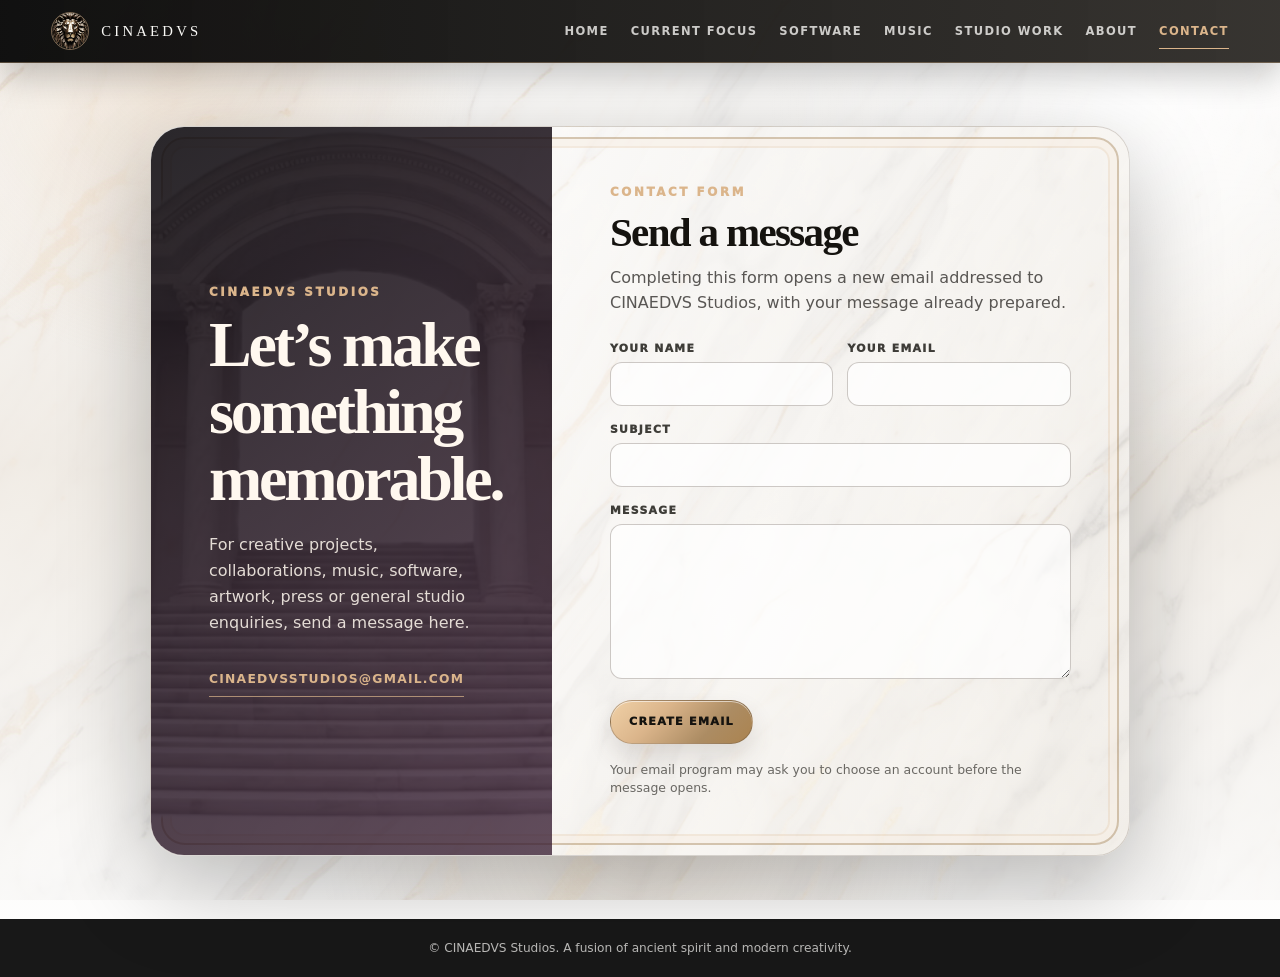
==== contact.html @ 12ac0344 "Add CINAEDVS contact form page" ====
<!doctype html>
<html lang="en">
<head>
  <meta charset="utf-8" />
  <meta name="viewport" content="width=device-width, initial-scale=1" />
  <title>Contact | CINAEDVS Studios</title>
  <meta name="description" content="Contact CINAEDVS Studios about creative projects, software, music, artwork, collaborations and press." />
  <link rel="icon" href="assets/img/cinaedvs/cinaedvs-lion-round.png" />
  <style>
    :root {
      --black: #070707;
      --ink: #15130f;
      --white: #fbfaf7;
      --warm-white: #f2eee8;
      --gold: #ac8c63;
      --light-gold: #dbb58b;
      --old-gold: #ab834f;
      --purple: #63225f;
      --radius-lg: 24px;
      --shadow: 0 30px 90px rgba(0, 0, 0, .26);
    }

    * { box-sizing: border-box; }

    body {
      min-height: 100vh;
      margin: 0;
      color: var(--ink);
      font-family: Inter, ui-sans-serif, system-ui, -apple-system, BlinkMacSystemFont, "Segoe UI", sans-serif;
      background:
        linear-gradient(180deg, rgba(255,255,255,.82), rgba(243,238,231,.88) 48%, rgba(255,255,255,.84)),
        url("assets/img/cinaedvs/cinaedvs-white-marble-gold.jpg") center / cover fixed;
    }

    body::before {
      content: "";
      position: fixed;
      inset: 0;
      z-index: -1;
      pointer-events: none;
      background:
        radial-gradient(circle at 14% 7%, rgba(219,181,139,.28), transparent 22%),
        radial-gradient(circle at 88% 12%, rgba(255,255,255,.88), transparent 26%),
        radial-gradient(circle at 50% 92%, rgba(172,140,99,.17), transparent 31%);
    }

    a { color: inherit; }

    .site-header {
      display: flex;
      align-items: center;
      justify-content: space-between;
      gap: 18px;
      padding: 12px clamp(18px, 4vw, 52px);
      color: var(--white);
      background: linear-gradient(90deg, rgba(7,7,7,.96), rgba(38,35,31,.92));
      border-bottom: 1px solid rgba(219,181,139,.34);
      box-shadow: 0 12px 34px rgba(0,0,0,.22);
    }

    .brand-mark {
      display: inline-flex;
      align-items: center;
      gap: 12px;
      color: var(--white);
      text-decoration: none;
      font-family: Georgia, "Times New Roman", serif;
      font-size: .92rem;
      letter-spacing: .22em;
      text-transform: uppercase;
    }

    .brand-mark img {
      width: 38px;
      height: 38px;
      object-fit: cover;
      border: 1px solid rgba(219,181,139,.5);
      border-radius: 50%;
    }

    .site-nav {
      display: flex;
      flex-wrap: wrap;
      justify-content: flex-end;
      gap: clamp(10px, 2vw, 22px);
      font-size: .72rem;
      font-weight: 900;
      letter-spacing: .12em;
      text-transform: uppercase;
    }

    .site-nav a {
      padding: 10px 0;
      color: rgba(251,250,247,.78);
      border-bottom: 1px solid transparent;
      text-decoration: none;
    }

    .site-nav a:hover,
    .site-nav a:focus-visible,
    .site-nav a[aria-current="page"] {
      color: var(--light-gold);
      border-color: var(--light-gold);
    }

    main {
      width: min(980px, calc(100% - 34px));
      margin: clamp(34px, 7vh, 76px) auto;
    }

    .contact-card {
      position: relative;
      display: grid;
      grid-template-columns: minmax(0, .82fr) minmax(0, 1.18fr);
      overflow: hidden;
      border: 1px solid rgba(74,60,49,.2);
      border-radius: 34px;
      background:
        linear-gradient(120deg, rgba(255,255,255,.92), rgba(245,241,235,.82)),
        url("assets/img/cinaedvs/cinaedvs-white-marble-gold.jpg") center / cover;
      box-shadow: var(--shadow);
    }

    .contact-card::before {
      content: "";
      position: absolute;
      inset: 10px;
      pointer-events: none;
      border: 2px solid rgba(172,140,99,.48);
      border-radius: 24px;
      box-shadow: inset 0 0 0 7px rgba(255,255,255,.42), inset 0 0 0 9px rgba(219,181,139,.23);
    }

    .contact-intro,
    .contact-form-wrap {
      position: relative;
      z-index: 1;
      padding: clamp(28px, 5vw, 58px);
    }

    .contact-intro {
      display: flex;
      flex-direction: column;
      justify-content: center;
      min-height: 600px;
      color: var(--white);
      background:
        linear-gradient(145deg, rgba(12,9,13,.88), rgba(53,26,47,.77)),
        url("assets/img/cinaedvs/olympus-doorway.png") center / cover;
    }

    .eyebrow {
      margin: 0 0 12px;
      color: var(--light-gold);
      font-size: .74rem;
      font-weight: 950;
      letter-spacing: .22em;
      text-transform: uppercase;
    }

    h1, h2 {
      margin: 0;
      font-family: Georgia, "Times New Roman", serif;
      line-height: 1.05;
    }

    h1 {
      max-width: 420px;
      color: #fff8ef;
      font-size: clamp(2.7rem, 5vw, 4.7rem);
      letter-spacing: -.05em;
    }

    .contact-intro p:not(.eyebrow) {
      max-width: 440px;
      margin: 20px 0 0;
      color: rgba(255,248,239,.86);
      font-size: 1rem;
      line-height: 1.62;
    }

    .email-link {
      display: inline-flex;
      width: fit-content;
      margin-top: 26px;
      padding: 10px 0;
      color: var(--light-gold);
      border-bottom: 1px solid rgba(219,181,139,.7);
      font-size: .77rem;
      font-weight: 900;
      letter-spacing: .1em;
      text-decoration: none;
      text-transform: uppercase;
    }

    .contact-form-wrap {
      display: flex;
      flex-direction: column;
      justify-content: center;
    }

    .contact-form-wrap h2 {
      font-size: clamp(1.9rem, 3.2vw, 3.15rem);
      letter-spacing: -.04em;
    }

    .form-intro {
      margin: 12px 0 26px;
      color: rgba(21,19,15,.7);
      line-height: 1.55;
    }

    form { display: grid; gap: 17px; }

    .field-row {
      display: grid;
      grid-template-columns: repeat(2, minmax(0, 1fr));
      gap: 14px;
    }

    label {
      display: grid;
      gap: 7px;
      color: rgba(21,19,15,.82);
      font-size: .68rem;
      font-weight: 950;
      letter-spacing: .12em;
      text-transform: uppercase;
    }

    input, textarea {
      width: 100%;
      border: 1px solid rgba(74,60,49,.27);
      border-radius: 12px;
      outline: none;
      padding: 12px 13px;
      color: var(--ink);
      background: rgba(255,255,255,.72);
      font: inherit;
      font-size: .96rem;
      letter-spacing: normal;
      text-transform: none;
      transition: border-color .18s ease, box-shadow .18s ease, background .18s ease;
    }

    textarea {
      min-height: 155px;
      resize: vertical;
    }

    input:focus, textarea:focus {
      border-color: var(--old-gold);
      background: rgba(255,255,255,.96);
      box-shadow: 0 0 0 4px rgba(172,140,99,.16);
    }

    .hidden-field {
      position: absolute;
      width: 1px;
      height: 1px;
      overflow: hidden;
      clip: rect(0 0 0 0);
      white-space: nowrap;
      clip-path: inset(50%);
    }

    .actions {
      display: flex;
      align-items: center;
      flex-wrap: wrap;
      gap: 14px;
      margin-top: 4px;
    }

    button {
      min-height: 44px;
      padding: 11px 18px;
      cursor: pointer;
      color: var(--ink);
      border: 1px solid rgba(74,60,49,.28);
      border-radius: 999px;
      background: linear-gradient(135deg, #f0d1a7, var(--light-gold) 34%, var(--gold) 70%, var(--old-gold));
      box-shadow: 0 12px 24px rgba(74,60,49,.14), inset 0 1px 0 rgba(255,255,255,.58);
      font: inherit;
      font-size: .7rem;
      font-weight: 950;
      letter-spacing: .11em;
      text-transform: uppercase;
      transition: transform .18s ease, box-shadow .18s ease;
    }

    button:hover, button:focus-visible {
      transform: translateY(-2px);
      box-shadow: 0 16px 30px rgba(74,60,49,.2), inset 0 1px 0 rgba(255,255,255,.66);
    }

    .form-note, .form-status {
      margin: 0;
      color: rgba(21,19,15,.62);
      font-size: .78rem;
      line-height: 1.45;
    }

    .form-status {
      min-height: 1.45em;
      color: #634214;
      font-weight: 700;
    }

    .site-footer {
      padding: 22px 17px;
      color: rgba(251,250,247,.72);
      background: rgba(7,7,7,.93);
      text-align: center;
    }

    .site-footer p { margin: 0; font-size: .76rem; }

    @media (max-width: 820px) {
      .site-header { align-items: flex-start; flex-direction: column; }
      .site-nav { justify-content: flex-start; }
      .contact-card { grid-template-columns: 1fr; }
      .contact-intro { min-height: 360px; }
    }

    @media (max-width: 540px) {
      .brand-mark span { display: none; }
      .site-nav { gap: 12px; font-size: .64rem; }
      .site-nav a { padding: 4px 0; }
      main { width: min(100% - 20px, 980px); margin: 16px auto; }
      .contact-card { border-radius: 24px; }
      .contact-intro, .contact-form-wrap { padding: 34px 26px; }
      .field-row { grid-template-columns: 1fr; }
    }
  </style>
</head>
<body>
  <header class="site-header" aria-label="Primary navigation">
    <a class="brand-mark" href="index.html" aria-label="CINAEDVS Studios home">
      <img src="assets/img/cinaedvs/lionhead-transparent.png" alt="" aria-hidden="true" />
      <span>CINAEDVS</span>
    </a>
    <nav class="site-nav" aria-label="Main sections">
      <a href="index.html">Home</a>
      <a href="index.html#current-focus">Current Focus</a>
      <a href="index.html#software">Software</a>
      <a href="index.html#music">Music</a>
      <a href="index.html#studio-work">Studio Work</a>
      <a href="index.html#about">About</a>
      <a href="contact.html" aria-current="page">Contact</a>
    </nav>
  </header>

  <main>
    <section class="contact-card" aria-labelledby="contact-title">
      <div class="contact-intro">
        <p class="eyebrow">CINAEDVS Studios</p>
        <h1 id="contact-title">Let’s make something memorable.</h1>
        <p>For creative projects, collaborations, music, software, artwork, press or general studio enquiries, send a message here.</p>
        <a class="email-link" href="mailto:cinaedvsstudios@gmail.com">cinaedvsstudios@gmail.com</a>
      </div>

      <div class="contact-form-wrap">
        <p class="eyebrow">Contact form</p>
        <h2>Send a message</h2>
        <p class="form-intro">Completing this form opens a new email addressed to CINAEDVS Studios, with your message already prepared.</p>

        <form id="contact-form">
          <div class="hidden-field" aria-hidden="true">
            <label>Leave this empty <input type="text" name="website" tabindex="-1" autocomplete="off" /></label>
          </div>

          <div class="field-row">
            <label>
              Your name
              <input type="text" name="name" autocomplete="name" required />
            </label>
            <label>
              Your email
              <input type="email" name="email" autocomplete="email" required />
            </label>
          </div>

          <label>
            Subject
            <input type="text" name="subject" required />
          </label>

          <label>
            Message
            <textarea name="message" required></textarea>
          </label>

          <div class="actions">
            <button type="submit">Create email</button>
            <p class="form-status" id="form-status" aria-live="polite"></p>
          </div>
          <p class="form-note">Your email program may ask you to choose an account before the message opens.</p>
        </form>
      </div>
    </section>
  </main>

  <footer class="site-footer">
    <p>© CINAEDVS Studios. A fusion of ancient spirit and modern creativity.</p>
  </footer>

  <script>
    (() => {
      const form = document.querySelector('#contact-form');
      const status = document.querySelector('#form-status');

      form.addEventListener('submit', (event) => {
        event.preventDefault();
        if (!form.reportValidity()) return;

        const data = new FormData(form);
        if (data.get('website')) return;

        const name = data.get('name').trim();
        const email = data.get('email').trim();
        const subject = data.get('subject').trim();
        const message = data.get('message').trim();
        const body = `Name: ${name}\nEmail: ${email}\n\n${message}`;
        const mailto = `mailto:cinaedvsstudios@gmail.com?subject=${encodeURIComponent(subject)}&body=${encodeURIComponent(body)}`;

        status.textContent = 'Opening your email program…';
        window.location.href = mailto;
      });
    })();
  </script>
</body>
</html>
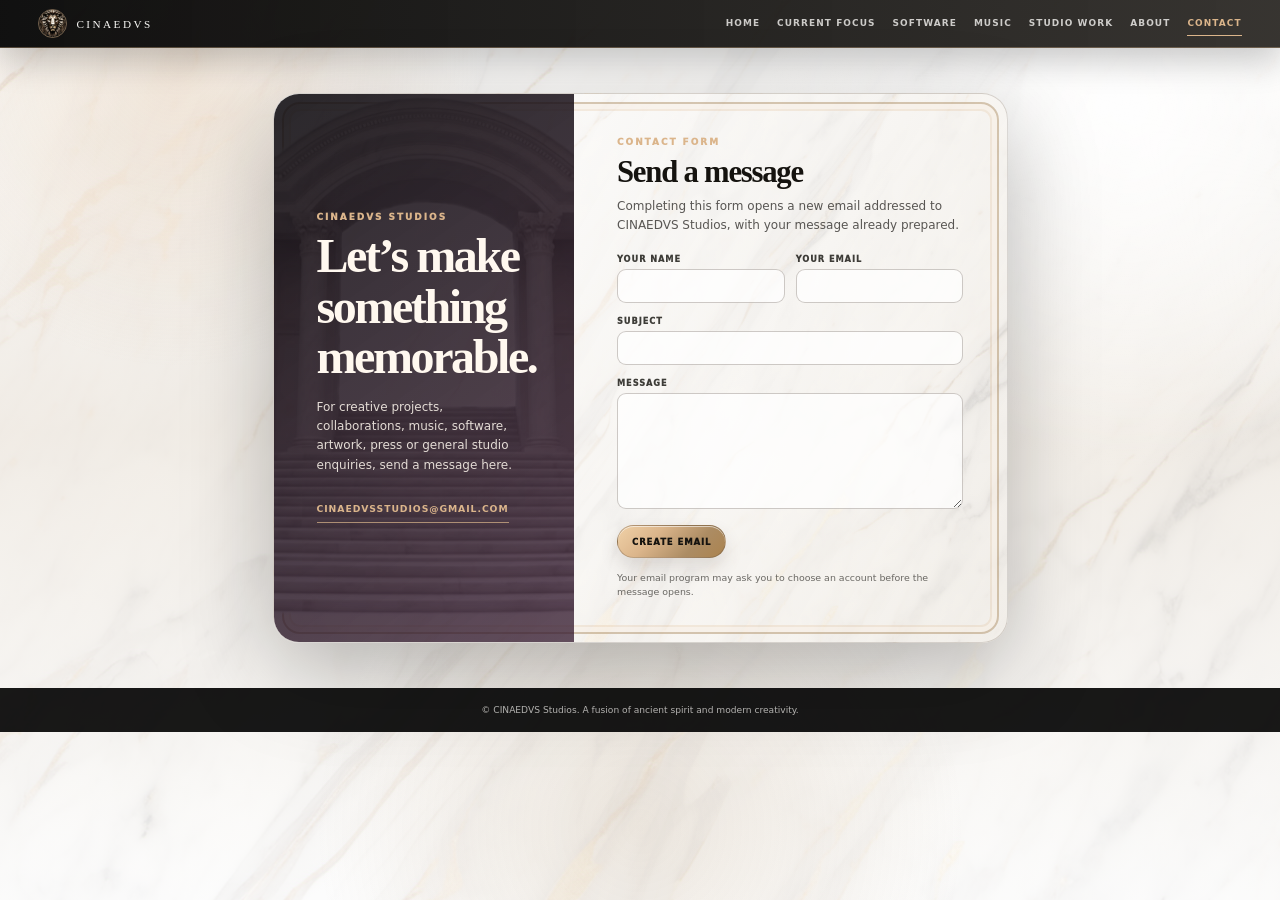
==== commit 39b1fb0d: "Reduce contact page desktop scale by 25 percent" ====
--- a/contact.html
+++ b/contact.html
@@ -11,12 +11,9 @@
       --black: #070707;
       --ink: #15130f;
       --white: #fbfaf7;
-      --warm-white: #f2eee8;
       --gold: #ac8c63;
       --light-gold: #dbb58b;
       --old-gold: #ab834f;
-      --purple: #63225f;
-      --radius-lg: 24px;
       --shadow: 0 30px 90px rgba(0, 0, 0, .26);
     }
 
@@ -50,8 +47,8 @@
       display: flex;
       align-items: center;
       justify-content: space-between;
-      gap: 18px;
-      padding: 12px clamp(18px, 4vw, 52px);
+      gap: 14px;
+      padding: 9px clamp(14px, 3vw, 39px);
       color: var(--white);
       background: linear-gradient(90deg, rgba(7,7,7,.96), rgba(38,35,31,.92));
       border-bottom: 1px solid rgba(219,181,139,.34);
@@ -61,18 +58,18 @@
     .brand-mark {
       display: inline-flex;
       align-items: center;
-      gap: 12px;
+      gap: 9px;
       color: var(--white);
       text-decoration: none;
       font-family: Georgia, "Times New Roman", serif;
-      font-size: .92rem;
+      font-size: .7rem;
       letter-spacing: .22em;
       text-transform: uppercase;
     }
 
     .brand-mark img {
-      width: 38px;
-      height: 38px;
+      width: 29px;
+      height: 29px;
       object-fit: cover;
       border: 1px solid rgba(219,181,139,.5);
       border-radius: 50%;
@@ -82,15 +79,15 @@
       display: flex;
       flex-wrap: wrap;
       justify-content: flex-end;
-      gap: clamp(10px, 2vw, 22px);
-      font-size: .72rem;
+      gap: clamp(8px, 1.5vw, 17px);
+      font-size: .56rem;
       font-weight: 900;
       letter-spacing: .12em;
       text-transform: uppercase;
     }
 
     .site-nav a {
-      padding: 10px 0;
+      padding: 7px 0;
       color: rgba(251,250,247,.78);
       border-bottom: 1px solid transparent;
       text-decoration: none;
@@ -104,8 +101,8 @@
     }
 
     main {
-      width: min(980px, calc(100% - 34px));
-      margin: clamp(34px, 7vh, 76px) auto;
+      width: min(735px, calc(100% - 34px));
+      margin: clamp(25px, 5vh, 57px) auto;
     }
 
     .contact-card {
@@ -114,7 +111,7 @@
       grid-template-columns: minmax(0, .82fr) minmax(0, 1.18fr);
       overflow: hidden;
       border: 1px solid rgba(74,60,49,.2);
-      border-radius: 34px;
+      border-radius: 26px;
       background:
         linear-gradient(120deg, rgba(255,255,255,.92), rgba(245,241,235,.82)),
         url("assets/img/cinaedvs/cinaedvs-white-marble-gold.jpg") center / cover;
@@ -124,25 +121,25 @@
     .contact-card::before {
       content: "";
       position: absolute;
-      inset: 10px;
+      inset: 8px;
       pointer-events: none;
       border: 2px solid rgba(172,140,99,.48);
-      border-radius: 24px;
-      box-shadow: inset 0 0 0 7px rgba(255,255,255,.42), inset 0 0 0 9px rgba(219,181,139,.23);
+      border-radius: 18px;
+      box-shadow: inset 0 0 0 5px rgba(255,255,255,.42), inset 0 0 0 7px rgba(219,181,139,.23);
     }
 
     .contact-intro,
     .contact-form-wrap {
       position: relative;
       z-index: 1;
-      padding: clamp(28px, 5vw, 58px);
+      padding: clamp(21px, 3.75vw, 43px);
     }
 
     .contact-intro {
       display: flex;
       flex-direction: column;
       justify-content: center;
-      min-height: 600px;
+      min-height: 450px;
       color: var(--white);
       background:
         linear-gradient(145deg, rgba(12,9,13,.88), rgba(53,26,47,.77)),
@@ -150,9 +147,9 @@
     }
 
     .eyebrow {
-      margin: 0 0 12px;
+      margin: 0 0 9px;
       color: var(--light-gold);
-      font-size: .74rem;
+      font-size: .56rem;
       font-weight: 950;
       letter-spacing: .22em;
       text-transform: uppercase;
@@ -165,28 +162,28 @@
     }
 
     h1 {
-      max-width: 420px;
+      max-width: 315px;
       color: #fff8ef;
-      font-size: clamp(2.7rem, 5vw, 4.7rem);
+      font-size: clamp(2.05rem, 3.75vw, 3.52rem);
       letter-spacing: -.05em;
     }
 
     .contact-intro p:not(.eyebrow) {
-      max-width: 440px;
-      margin: 20px 0 0;
+      max-width: 330px;
+      margin: 15px 0 0;
       color: rgba(255,248,239,.86);
-      font-size: 1rem;
+      font-size: .75rem;
       line-height: 1.62;
     }
 
     .email-link {
       display: inline-flex;
       width: fit-content;
-      margin-top: 26px;
-      padding: 10px 0;
+      margin-top: 20px;
+      padding: 8px 0;
       color: var(--light-gold);
       border-bottom: 1px solid rgba(219,181,139,.7);
-      font-size: .77rem;
+      font-size: .58rem;
       font-weight: 900;
       letter-spacing: .1em;
       text-decoration: none;
@@ -200,29 +197,30 @@
     }
 
     .contact-form-wrap h2 {
-      font-size: clamp(1.9rem, 3.2vw, 3.15rem);
+      font-size: clamp(1.43rem, 2.4vw, 2.36rem);
       letter-spacing: -.04em;
     }
 
     .form-intro {
-      margin: 12px 0 26px;
+      margin: 9px 0 20px;
       color: rgba(21,19,15,.7);
+      font-size: .75rem;
       line-height: 1.55;
     }
 
-    form { display: grid; gap: 17px; }
+    form { display: grid; gap: 13px; }
 
     .field-row {
       display: grid;
       grid-template-columns: repeat(2, minmax(0, 1fr));
-      gap: 14px;
+      gap: 11px;
     }
 
     label {
       display: grid;
-      gap: 7px;
+      gap: 5px;
       color: rgba(21,19,15,.82);
-      font-size: .68rem;
+      font-size: .51rem;
       font-weight: 950;
       letter-spacing: .12em;
       text-transform: uppercase;
@@ -231,27 +229,27 @@
     input, textarea {
       width: 100%;
       border: 1px solid rgba(74,60,49,.27);
-      border-radius: 12px;
+      border-radius: 9px;
       outline: none;
-      padding: 12px 13px;
+      padding: 9px 10px;
       color: var(--ink);
       background: rgba(255,255,255,.72);
       font: inherit;
-      font-size: .96rem;
+      font-size: .72rem;
       letter-spacing: normal;
       text-transform: none;
       transition: border-color .18s ease, box-shadow .18s ease, background .18s ease;
     }
 
     textarea {
-      min-height: 155px;
+      min-height: 116px;
       resize: vertical;
     }
 
     input:focus, textarea:focus {
       border-color: var(--old-gold);
       background: rgba(255,255,255,.96);
-      box-shadow: 0 0 0 4px rgba(172,140,99,.16);
+      box-shadow: 0 0 0 3px rgba(172,140,99,.16);
     }
 
     .hidden-field {
@@ -268,21 +266,21 @@
       display: flex;
       align-items: center;
       flex-wrap: wrap;
-      gap: 14px;
-      margin-top: 4px;
+      gap: 11px;
+      margin-top: 3px;
     }
 
     button {
-      min-height: 44px;
-      padding: 11px 18px;
+      min-height: 33px;
+      padding: 8px 14px;
       cursor: pointer;
       color: var(--ink);
       border: 1px solid rgba(74,60,49,.28);
       border-radius: 999px;
       background: linear-gradient(135deg, #f0d1a7, var(--light-gold) 34%, var(--gold) 70%, var(--old-gold));
-      box-shadow: 0 12px 24px rgba(74,60,49,.14), inset 0 1px 0 rgba(255,255,255,.58);
+      box-shadow: 0 9px 18px rgba(74,60,49,.14), inset 0 1px 0 rgba(255,255,255,.58);
       font: inherit;
-      font-size: .7rem;
+      font-size: .53rem;
       font-weight: 950;
       letter-spacing: .11em;
       text-transform: uppercase;
@@ -291,13 +289,13 @@
 
     button:hover, button:focus-visible {
       transform: translateY(-2px);
-      box-shadow: 0 16px 30px rgba(74,60,49,.2), inset 0 1px 0 rgba(255,255,255,.66);
+      box-shadow: 0 12px 23px rgba(74,60,49,.2), inset 0 1px 0 rgba(255,255,255,.66);
     }
 
     .form-note, .form-status {
       margin: 0;
       color: rgba(21,19,15,.62);
-      font-size: .78rem;
+      font-size: .59rem;
       line-height: 1.45;
     }
 
@@ -308,19 +306,35 @@
     }
 
     .site-footer {
-      padding: 22px 17px;
+      padding: 17px 13px;
       color: rgba(251,250,247,.72);
       background: rgba(7,7,7,.93);
       text-align: center;
     }
 
-    .site-footer p { margin: 0; font-size: .76rem; }
+    .site-footer p { margin: 0; font-size: .57rem; }
 
     @media (max-width: 820px) {
       .site-header { align-items: flex-start; flex-direction: column; }
       .site-nav { justify-content: flex-start; }
-      .contact-card { grid-template-columns: 1fr; }
+      main { width: min(980px, calc(100% - 34px)); margin: clamp(34px, 7vh, 76px) auto; }
+      .contact-card { grid-template-columns: 1fr; border-radius: 34px; }
+      .contact-card::before { inset: 10px; border-radius: 24px; }
+      .contact-intro, .contact-form-wrap { padding: clamp(28px, 5vw, 58px); }
       .contact-intro { min-height: 360px; }
+      h1 { max-width: 420px; font-size: clamp(2.7rem, 5vw, 4.7rem); }
+      .contact-intro p:not(.eyebrow), .form-intro { font-size: 1rem; }
+      .eyebrow { font-size: .74rem; }
+      .contact-form-wrap h2 { font-size: clamp(1.9rem, 3.2vw, 3.15rem); }
+      form { gap: 17px; }
+      .field-row { gap: 14px; }
+      label { gap: 7px; font-size: .68rem; }
+      input, textarea { padding: 12px 13px; font-size: .96rem; border-radius: 12px; }
+      textarea { min-height: 155px; }
+      button { min-height: 44px; padding: 11px 18px; font-size: .7rem; }
+      .form-note, .form-status { font-size: .78rem; }
+      .site-footer { padding: 22px 17px; }
+      .site-footer p { font-size: .76rem; }
     }
 
     @media (max-width: 540px) {
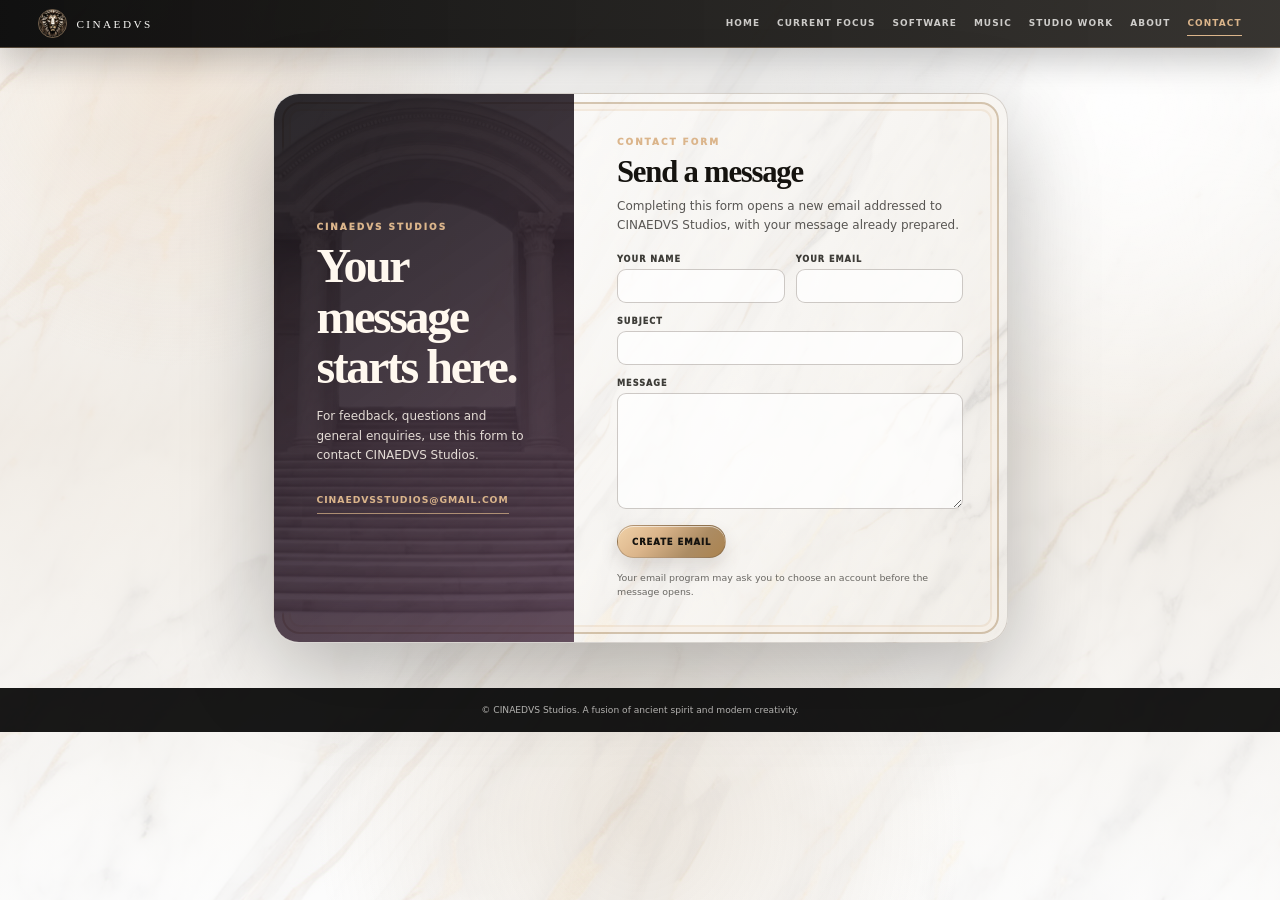
==== commit 3286d0d5: "Restore contact page with updated headline and enquiry copy" ====
--- a/contact.html
+++ b/contact.html
@@ -1,445 +1,67 @@
 <!doctype html>
 <html lang="en">
 <head>
-  <meta charset="utf-8" />
-  <meta name="viewport" content="width=device-width, initial-scale=1" />
+  <meta charset="utf-8">
+  <meta name="viewport" content="width=device-width, initial-scale=1">
   <title>Contact | CINAEDVS Studios</title>
-  <meta name="description" content="Contact CINAEDVS Studios about creative projects, software, music, artwork, collaborations and press." />
-  <link rel="icon" href="assets/img/cinaedvs/cinaedvs-lion-round.png" />
+  <meta name="description" content="Contact CINAEDVS Studios for feedback, questions and general enquiries.">
+  <link rel="icon" href="assets/img/cinaedvs/cinaedvs-lion-round.png">
   <style>
-    :root {
-      --black: #070707;
-      --ink: #15130f;
-      --white: #fbfaf7;
-      --gold: #ac8c63;
-      --light-gold: #dbb58b;
-      --old-gold: #ab834f;
-      --shadow: 0 30px 90px rgba(0, 0, 0, .26);
-    }
-
-    * { box-sizing: border-box; }
-
-    body {
-      min-height: 100vh;
-      margin: 0;
-      color: var(--ink);
-      font-family: Inter, ui-sans-serif, system-ui, -apple-system, BlinkMacSystemFont, "Segoe UI", sans-serif;
-      background:
-        linear-gradient(180deg, rgba(255,255,255,.82), rgba(243,238,231,.88) 48%, rgba(255,255,255,.84)),
-        url("assets/img/cinaedvs/cinaedvs-white-marble-gold.jpg") center / cover fixed;
-    }
-
-    body::before {
-      content: "";
-      position: fixed;
-      inset: 0;
-      z-index: -1;
-      pointer-events: none;
-      background:
-        radial-gradient(circle at 14% 7%, rgba(219,181,139,.28), transparent 22%),
-        radial-gradient(circle at 88% 12%, rgba(255,255,255,.88), transparent 26%),
-        radial-gradient(circle at 50% 92%, rgba(172,140,99,.17), transparent 31%);
-    }
-
-    a { color: inherit; }
-
-    .site-header {
-      display: flex;
-      align-items: center;
-      justify-content: space-between;
-      gap: 14px;
-      padding: 9px clamp(14px, 3vw, 39px);
-      color: var(--white);
-      background: linear-gradient(90deg, rgba(7,7,7,.96), rgba(38,35,31,.92));
-      border-bottom: 1px solid rgba(219,181,139,.34);
-      box-shadow: 0 12px 34px rgba(0,0,0,.22);
-    }
-
-    .brand-mark {
-      display: inline-flex;
-      align-items: center;
-      gap: 9px;
-      color: var(--white);
-      text-decoration: none;
-      font-family: Georgia, "Times New Roman", serif;
-      font-size: .7rem;
-      letter-spacing: .22em;
-      text-transform: uppercase;
-    }
-
-    .brand-mark img {
-      width: 29px;
-      height: 29px;
-      object-fit: cover;
-      border: 1px solid rgba(219,181,139,.5);
-      border-radius: 50%;
-    }
-
-    .site-nav {
-      display: flex;
-      flex-wrap: wrap;
-      justify-content: flex-end;
-      gap: clamp(8px, 1.5vw, 17px);
-      font-size: .56rem;
-      font-weight: 900;
-      letter-spacing: .12em;
-      text-transform: uppercase;
-    }
-
-    .site-nav a {
-      padding: 7px 0;
-      color: rgba(251,250,247,.78);
-      border-bottom: 1px solid transparent;
-      text-decoration: none;
-    }
-
-    .site-nav a:hover,
-    .site-nav a:focus-visible,
-    .site-nav a[aria-current="page"] {
-      color: var(--light-gold);
-      border-color: var(--light-gold);
-    }
-
-    main {
-      width: min(735px, calc(100% - 34px));
-      margin: clamp(25px, 5vh, 57px) auto;
-    }
-
-    .contact-card {
-      position: relative;
-      display: grid;
-      grid-template-columns: minmax(0, .82fr) minmax(0, 1.18fr);
-      overflow: hidden;
-      border: 1px solid rgba(74,60,49,.2);
-      border-radius: 26px;
-      background:
-        linear-gradient(120deg, rgba(255,255,255,.92), rgba(245,241,235,.82)),
-        url("assets/img/cinaedvs/cinaedvs-white-marble-gold.jpg") center / cover;
-      box-shadow: var(--shadow);
-    }
-
-    .contact-card::before {
-      content: "";
-      position: absolute;
-      inset: 8px;
-      pointer-events: none;
-      border: 2px solid rgba(172,140,99,.48);
-      border-radius: 18px;
-      box-shadow: inset 0 0 0 5px rgba(255,255,255,.42), inset 0 0 0 7px rgba(219,181,139,.23);
-    }
-
-    .contact-intro,
-    .contact-form-wrap {
-      position: relative;
-      z-index: 1;
-      padding: clamp(21px, 3.75vw, 43px);
-    }
-
-    .contact-intro {
-      display: flex;
-      flex-direction: column;
-      justify-content: center;
-      min-height: 450px;
-      color: var(--white);
-      background:
-        linear-gradient(145deg, rgba(12,9,13,.88), rgba(53,26,47,.77)),
-        url("assets/img/cinaedvs/olympus-doorway.png") center / cover;
-    }
-
-    .eyebrow {
-      margin: 0 0 9px;
-      color: var(--light-gold);
-      font-size: .56rem;
-      font-weight: 950;
-      letter-spacing: .22em;
-      text-transform: uppercase;
-    }
-
-    h1, h2 {
-      margin: 0;
-      font-family: Georgia, "Times New Roman", serif;
-      line-height: 1.05;
-    }
-
-    h1 {
-      max-width: 315px;
-      color: #fff8ef;
-      font-size: clamp(2.05rem, 3.75vw, 3.52rem);
-      letter-spacing: -.05em;
-    }
-
-    .contact-intro p:not(.eyebrow) {
-      max-width: 330px;
-      margin: 15px 0 0;
-      color: rgba(255,248,239,.86);
-      font-size: .75rem;
-      line-height: 1.62;
-    }
-
-    .email-link {
-      display: inline-flex;
-      width: fit-content;
-      margin-top: 20px;
-      padding: 8px 0;
-      color: var(--light-gold);
-      border-bottom: 1px solid rgba(219,181,139,.7);
-      font-size: .58rem;
-      font-weight: 900;
-      letter-spacing: .1em;
-      text-decoration: none;
-      text-transform: uppercase;
-    }
-
-    .contact-form-wrap {
-      display: flex;
-      flex-direction: column;
-      justify-content: center;
-    }
-
-    .contact-form-wrap h2 {
-      font-size: clamp(1.43rem, 2.4vw, 2.36rem);
-      letter-spacing: -.04em;
-    }
-
-    .form-intro {
-      margin: 9px 0 20px;
-      color: rgba(21,19,15,.7);
-      font-size: .75rem;
-      line-height: 1.55;
-    }
-
-    form { display: grid; gap: 13px; }
-
-    .field-row {
-      display: grid;
-      grid-template-columns: repeat(2, minmax(0, 1fr));
-      gap: 11px;
-    }
-
-    label {
-      display: grid;
-      gap: 5px;
-      color: rgba(21,19,15,.82);
-      font-size: .51rem;
-      font-weight: 950;
-      letter-spacing: .12em;
-      text-transform: uppercase;
-    }
-
-    input, textarea {
-      width: 100%;
-      border: 1px solid rgba(74,60,49,.27);
-      border-radius: 9px;
-      outline: none;
-      padding: 9px 10px;
-      color: var(--ink);
-      background: rgba(255,255,255,.72);
-      font: inherit;
-      font-size: .72rem;
-      letter-spacing: normal;
-      text-transform: none;
-      transition: border-color .18s ease, box-shadow .18s ease, background .18s ease;
-    }
-
-    textarea {
-      min-height: 116px;
-      resize: vertical;
-    }
-
-    input:focus, textarea:focus {
-      border-color: var(--old-gold);
-      background: rgba(255,255,255,.96);
-      box-shadow: 0 0 0 3px rgba(172,140,99,.16);
-    }
-
-    .hidden-field {
-      position: absolute;
-      width: 1px;
-      height: 1px;
-      overflow: hidden;
-      clip: rect(0 0 0 0);
-      white-space: nowrap;
-      clip-path: inset(50%);
-    }
-
-    .actions {
-      display: flex;
-      align-items: center;
-      flex-wrap: wrap;
-      gap: 11px;
-      margin-top: 3px;
-    }
-
-    button {
-      min-height: 33px;
-      padding: 8px 14px;
-      cursor: pointer;
-      color: var(--ink);
-      border: 1px solid rgba(74,60,49,.28);
-      border-radius: 999px;
-      background: linear-gradient(135deg, #f0d1a7, var(--light-gold) 34%, var(--gold) 70%, var(--old-gold));
-      box-shadow: 0 9px 18px rgba(74,60,49,.14), inset 0 1px 0 rgba(255,255,255,.58);
-      font: inherit;
-      font-size: .53rem;
-      font-weight: 950;
-      letter-spacing: .11em;
-      text-transform: uppercase;
-      transition: transform .18s ease, box-shadow .18s ease;
-    }
-
-    button:hover, button:focus-visible {
-      transform: translateY(-2px);
-      box-shadow: 0 12px 23px rgba(74,60,49,.2), inset 0 1px 0 rgba(255,255,255,.66);
-    }
-
-    .form-note, .form-status {
-      margin: 0;
-      color: rgba(21,19,15,.62);
-      font-size: .59rem;
-      line-height: 1.45;
-    }
-
-    .form-status {
-      min-height: 1.45em;
-      color: #634214;
-      font-weight: 700;
-    }
-
-    .site-footer {
-      padding: 17px 13px;
-      color: rgba(251,250,247,.72);
-      background: rgba(7,7,7,.93);
-      text-align: center;
-    }
-
-    .site-footer p { margin: 0; font-size: .57rem; }
-
-    @media (max-width: 820px) {
-      .site-header { align-items: flex-start; flex-direction: column; }
-      .site-nav { justify-content: flex-start; }
-      main { width: min(980px, calc(100% - 34px)); margin: clamp(34px, 7vh, 76px) auto; }
-      .contact-card { grid-template-columns: 1fr; border-radius: 34px; }
-      .contact-card::before { inset: 10px; border-radius: 24px; }
-      .contact-intro, .contact-form-wrap { padding: clamp(28px, 5vw, 58px); }
-      .contact-intro { min-height: 360px; }
-      h1 { max-width: 420px; font-size: clamp(2.7rem, 5vw, 4.7rem); }
-      .contact-intro p:not(.eyebrow), .form-intro { font-size: 1rem; }
-      .eyebrow { font-size: .74rem; }
-      .contact-form-wrap h2 { font-size: clamp(1.9rem, 3.2vw, 3.15rem); }
-      form { gap: 17px; }
-      .field-row { gap: 14px; }
-      label { gap: 7px; font-size: .68rem; }
-      input, textarea { padding: 12px 13px; font-size: .96rem; border-radius: 12px; }
-      textarea { min-height: 155px; }
-      button { min-height: 44px; padding: 11px 18px; font-size: .7rem; }
-      .form-note, .form-status { font-size: .78rem; }
-      .site-footer { padding: 22px 17px; }
-      .site-footer p { font-size: .76rem; }
-    }
-
-    @media (max-width: 540px) {
-      .brand-mark span { display: none; }
-      .site-nav { gap: 12px; font-size: .64rem; }
-      .site-nav a { padding: 4px 0; }
-      main { width: min(100% - 20px, 980px); margin: 16px auto; }
-      .contact-card { border-radius: 24px; }
-      .contact-intro, .contact-form-wrap { padding: 34px 26px; }
-      .field-row { grid-template-columns: 1fr; }
-    }
+    :root{--ink:#15130f;--white:#fbfaf7;--gold:#ac8c63;--light-gold:#dbb58b;--old-gold:#ab834f;--shadow:0 30px 90px rgba(0,0,0,.26)}
+    *{box-sizing:border-box} body{min-height:100vh;margin:0;color:var(--ink);font-family:Inter,ui-sans-serif,system-ui,-apple-system,BlinkMacSystemFont,"Segoe UI",sans-serif;background:linear-gradient(180deg,rgba(255,255,255,.82),rgba(243,238,231,.88) 48%,rgba(255,255,255,.84)),url("assets/img/cinaedvs/cinaedvs-white-marble-gold.jpg") center/cover fixed} body:before{content:"";position:fixed;inset:0;z-index:-1;pointer-events:none;background:radial-gradient(circle at 14% 7%,rgba(219,181,139,.28),transparent 22%),radial-gradient(circle at 88% 12%,rgba(255,255,255,.88),transparent 26%),radial-gradient(circle at 50% 92%,rgba(172,140,99,.17),transparent 31%)} a{color:inherit}
+    .site-header{display:flex;align-items:center;justify-content:space-between;gap:14px;padding:9px clamp(14px,3vw,39px);color:var(--white);background:linear-gradient(90deg,rgba(7,7,7,.96),rgba(38,35,31,.92));border-bottom:1px solid rgba(219,181,139,.34);box-shadow:0 12px 34px rgba(0,0,0,.22)} .brand-mark{display:inline-flex;align-items:center;gap:9px;color:var(--white);text-decoration:none;font-family:Georgia,"Times New Roman",serif;font-size:.7rem;letter-spacing:.22em;text-transform:uppercase}.brand-mark img{width:29px;height:29px;object-fit:cover;border:1px solid rgba(219,181,139,.5);border-radius:50%}.site-nav{display:flex;flex-wrap:wrap;justify-content:flex-end;gap:clamp(8px,1.5vw,17px);font-size:.56rem;font-weight:900;letter-spacing:.12em;text-transform:uppercase}.site-nav a{padding:7px 0;color:rgba(251,250,247,.78);border-bottom:1px solid transparent;text-decoration:none}.site-nav a:hover,.site-nav a:focus-visible,.site-nav a[aria-current=page]{color:var(--light-gold);border-color:var(--light-gold)}
+    main{width:min(735px,calc(100% - 34px));margin:clamp(25px,5vh,57px) auto}.contact-card{position:relative;display:grid;grid-template-columns:minmax(0,.82fr) minmax(0,1.18fr);overflow:hidden;border:1px solid rgba(74,60,49,.2);border-radius:26px;background:linear-gradient(120deg,rgba(255,255,255,.92),rgba(245,241,235,.82)),url("assets/img/cinaedvs/cinaedvs-white-marble-gold.jpg") center/cover;box-shadow:var(--shadow)}.contact-card:before{content:"";position:absolute;inset:8px;pointer-events:none;border:2px solid rgba(172,140,99,.48);border-radius:18px;box-shadow:inset 0 0 0 5px rgba(255,255,255,.42),inset 0 0 0 7px rgba(219,181,139,.23)}.contact-intro,.contact-form-wrap{position:relative;z-index:1;padding:clamp(21px,3.75vw,43px)}.contact-intro{display:flex;flex-direction:column;justify-content:center;min-height:450px;color:var(--white);background:linear-gradient(145deg,rgba(12,9,13,.88),rgba(53,26,47,.77)),url("assets/img/cinaedvs/olympus-doorway.png") center/cover}
+    .eyebrow{margin:0 0 9px;color:var(--light-gold);font-size:.56rem;font-weight:950;letter-spacing:.22em;text-transform:uppercase}h1,h2{margin:0;font-family:Georgia,"Times New Roman",serif;line-height:1.05}h1{max-width:315px;color:#fff8ef;font-size:clamp(2.05rem,3.75vw,3.52rem);letter-spacing:-.05em}.contact-intro p:not(.eyebrow){max-width:330px;margin:15px 0 0;color:rgba(255,248,239,.86);font-size:.75rem;line-height:1.62}.email-link{display:inline-flex;width:fit-content;margin-top:20px;padding:8px 0;color:var(--light-gold);border-bottom:1px solid rgba(219,181,139,.7);font-size:.58rem;font-weight:900;letter-spacing:.1em;text-decoration:none;text-transform:uppercase}
+    .contact-form-wrap{display:flex;flex-direction:column;justify-content:center}.contact-form-wrap h2{font-size:clamp(1.43rem,2.4vw,2.36rem);letter-spacing:-.04em}.form-intro{margin:9px 0 20px;color:rgba(21,19,15,.7);font-size:.75rem;line-height:1.55}form{display:grid;gap:13px}.field-row{display:grid;grid-template-columns:repeat(2,minmax(0,1fr));gap:11px}label{display:grid;gap:5px;color:rgba(21,19,15,.82);font-size:.51rem;font-weight:950;letter-spacing:.12em;text-transform:uppercase}input,textarea{width:100%;border:1px solid rgba(74,60,49,.27);border-radius:9px;outline:none;padding:9px 10px;color:var(--ink);background:rgba(255,255,255,.72);font:inherit;font-size:.72rem;letter-spacing:normal;text-transform:none;transition:border-color .18s ease,box-shadow .18s ease,background .18s ease}textarea{min-height:116px;resize:vertical}input:focus,textarea:focus{border-color:var(--old-gold);background:rgba(255,255,255,.96);box-shadow:0 0 0 3px rgba(172,140,99,.16)}.hidden-field{position:absolute;width:1px;height:1px;overflow:hidden;clip:rect(0 0 0 0);white-space:nowrap;clip-path:inset(50%)}.actions{display:flex;align-items:center;flex-wrap:wrap;gap:11px;margin-top:3px}button{min-height:33px;padding:8px 14px;cursor:pointer;color:var(--ink);border:1px solid rgba(74,60,49,.28);border-radius:999px;background:linear-gradient(135deg,#f0d1a7,var(--light-gold) 34%,var(--gold) 70%,var(--old-gold));box-shadow:0 9px 18px rgba(74,60,49,.14),inset 0 1px 0 rgba(255,255,255,.58);font:inherit;font-size:.53rem;font-weight:950;letter-spacing:.11em;text-transform:uppercase;transition:transform .18s ease,box-shadow .18s ease}button:hover,button:focus-visible{transform:translateY(-2px);box-shadow:0 12px 23px rgba(74,60,49,.2),inset 0 1px 0 rgba(255,255,255,.66)}.form-note,.form-status{margin:0;color:rgba(21,19,15,.62);font-size:.59rem;line-height:1.45}.form-status{min-height:1.45em;color:#634214;font-weight:700}.site-footer{padding:17px 13px;color:rgba(251,250,247,.72);background:rgba(7,7,7,.93);text-align:center}.site-footer p{margin:0;font-size:.57rem}
+    @media(max-width:820px){.site-header{align-items:flex-start;flex-direction:column}.site-nav{justify-content:flex-start}main{width:min(980px,calc(100% - 34px));margin:clamp(34px,7vh,76px) auto}.contact-card{grid-template-columns:1fr;border-radius:34px}.contact-card:before{inset:10px;border-radius:24px}.contact-intro,.contact-form-wrap{padding:clamp(28px,5vw,58px)}.contact-intro{min-height:360px}h1{max-width:420px;font-size:clamp(2.7rem,5vw,4.7rem)}.contact-intro p:not(.eyebrow),.form-intro{font-size:1rem}.eyebrow{font-size:.74rem}.contact-form-wrap h2{font-size:clamp(1.9rem,3.2vw,3.15rem)}form{gap:17px}.field-row{gap:14px}label{gap:7px;font-size:.68rem}input,textarea{padding:12px 13px;font-size:.96rem;border-radius:12px}textarea{min-height:155px}button{min-height:44px;padding:11px 18px;font-size:.7rem}.form-note,.form-status{font-size:.78rem}.site-footer{padding:22px 17px}.site-footer p{font-size:.76rem}}
+    @media(max-width:540px){.brand-mark span{display:none}.site-nav{gap:12px;font-size:.64rem}.site-nav a{padding:4px 0}main{width:min(100% - 20px,980px);margin:16px auto}.contact-card{border-radius:24px}.contact-intro,.contact-form-wrap{padding:34px 26px}.field-row{grid-template-columns:1fr}}
   </style>
 </head>
 <body>
   <header class="site-header" aria-label="Primary navigation">
-    <a class="brand-mark" href="index.html" aria-label="CINAEDVS Studios home">
-      <img src="assets/img/cinaedvs/lionhead-transparent.png" alt="" aria-hidden="true" />
-      <span>CINAEDVS</span>
-    </a>
-    <nav class="site-nav" aria-label="Main sections">
-      <a href="index.html">Home</a>
-      <a href="index.html#current-focus">Current Focus</a>
-      <a href="index.html#software">Software</a>
-      <a href="index.html#music">Music</a>
-      <a href="index.html#studio-work">Studio Work</a>
-      <a href="index.html#about">About</a>
-      <a href="contact.html" aria-current="page">Contact</a>
-    </nav>
+    <a class="brand-mark" href="index.html" aria-label="CINAEDVS Studios home"><img src="assets/img/cinaedvs/lionhead-transparent.png" alt="" aria-hidden="true"><span>CINAEDVS</span></a>
+    <nav class="site-nav" aria-label="Main sections"><a href="index.html">Home</a><a href="index.html#current-focus">Current Focus</a><a href="index.html#software">Software</a><a href="index.html#music">Music</a><a href="index.html#studio-work">Studio Work</a><a href="index.html#about">About</a><a href="contact.html" aria-current="page">Contact</a></nav>
   </header>
-
   <main>
     <section class="contact-card" aria-labelledby="contact-title">
       <div class="contact-intro">
         <p class="eyebrow">CINAEDVS Studios</p>
-        <h1 id="contact-title">Let’s make something memorable.</h1>
-        <p>For creative projects, collaborations, music, software, artwork, press or general studio enquiries, send a message here.</p>
+        <h1 id="contact-title">Your message starts here.</h1>
+        <p>For feedback, questions and general enquiries, use this form to contact CINAEDVS Studios.</p>
         <a class="email-link" href="mailto:cinaedvsstudios@gmail.com">cinaedvsstudios@gmail.com</a>
       </div>
-
       <div class="contact-form-wrap">
         <p class="eyebrow">Contact form</p>
         <h2>Send a message</h2>
         <p class="form-intro">Completing this form opens a new email addressed to CINAEDVS Studios, with your message already prepared.</p>
-
         <form id="contact-form">
-          <div class="hidden-field" aria-hidden="true">
-            <label>Leave this empty <input type="text" name="website" tabindex="-1" autocomplete="off" /></label>
-          </div>
-
-          <div class="field-row">
-            <label>
-              Your name
-              <input type="text" name="name" autocomplete="name" required />
-            </label>
-            <label>
-              Your email
-              <input type="email" name="email" autocomplete="email" required />
-            </label>
-          </div>
-
-          <label>
-            Subject
-            <input type="text" name="subject" required />
-          </label>
-
-          <label>
-            Message
-            <textarea name="message" required></textarea>
-          </label>
-
-          <div class="actions">
-            <button type="submit">Create email</button>
-            <p class="form-status" id="form-status" aria-live="polite"></p>
-          </div>
+          <div class="hidden-field" aria-hidden="true"><label>Leave this empty <input type="text" name="website" tabindex="-1" autocomplete="off"></label></div>
+          <div class="field-row"><label>Your name<input type="text" name="name" autocomplete="name" required></label><label>Your email<input type="email" name="email" autocomplete="email" required></label></div>
+          <label>Subject<input type="text" name="subject" required></label>
+          <label>Message<textarea name="message" required></textarea></label>
+          <div class="actions"><button type="submit">Create email</button><p class="form-status" id="form-status" aria-live="polite"></p></div>
           <p class="form-note">Your email program may ask you to choose an account before the message opens.</p>
         </form>
       </div>
     </section>
   </main>
-
-  <footer class="site-footer">
-    <p>© CINAEDVS Studios. A fusion of ancient spirit and modern creativity.</p>
-  </footer>
-
+  <footer class="site-footer"><p>© CINAEDVS Studios. A fusion of ancient spirit and modern creativity.</p></footer>
   <script>
     (() => {
       const form = document.querySelector('#contact-form');
       const status = document.querySelector('#form-status');
-
       form.addEventListener('submit', (event) => {
         event.preventDefault();
         if (!form.reportValidity()) return;
-
         const data = new FormData(form);
         if (data.get('website')) return;
-
         const name = data.get('name').trim();
         const email = data.get('email').trim();
         const subject = data.get('subject').trim();
         const message = data.get('message').trim();
         const body = `Name: ${name}\nEmail: ${email}\n\n${message}`;
-        const mailto = `mailto:cinaedvsstudios@gmail.com?subject=${encodeURIComponent(subject)}&body=${encodeURIComponent(body)}`;
-
         status.textContent = 'Opening your email program…';
-        window.location.href = mailto;
+        window.location.href = `mailto:cinaedvsstudios@gmail.com?subject=${encodeURIComponent(subject)}&body=${encodeURIComponent(body)}`;
       });
     })();
   </script>
